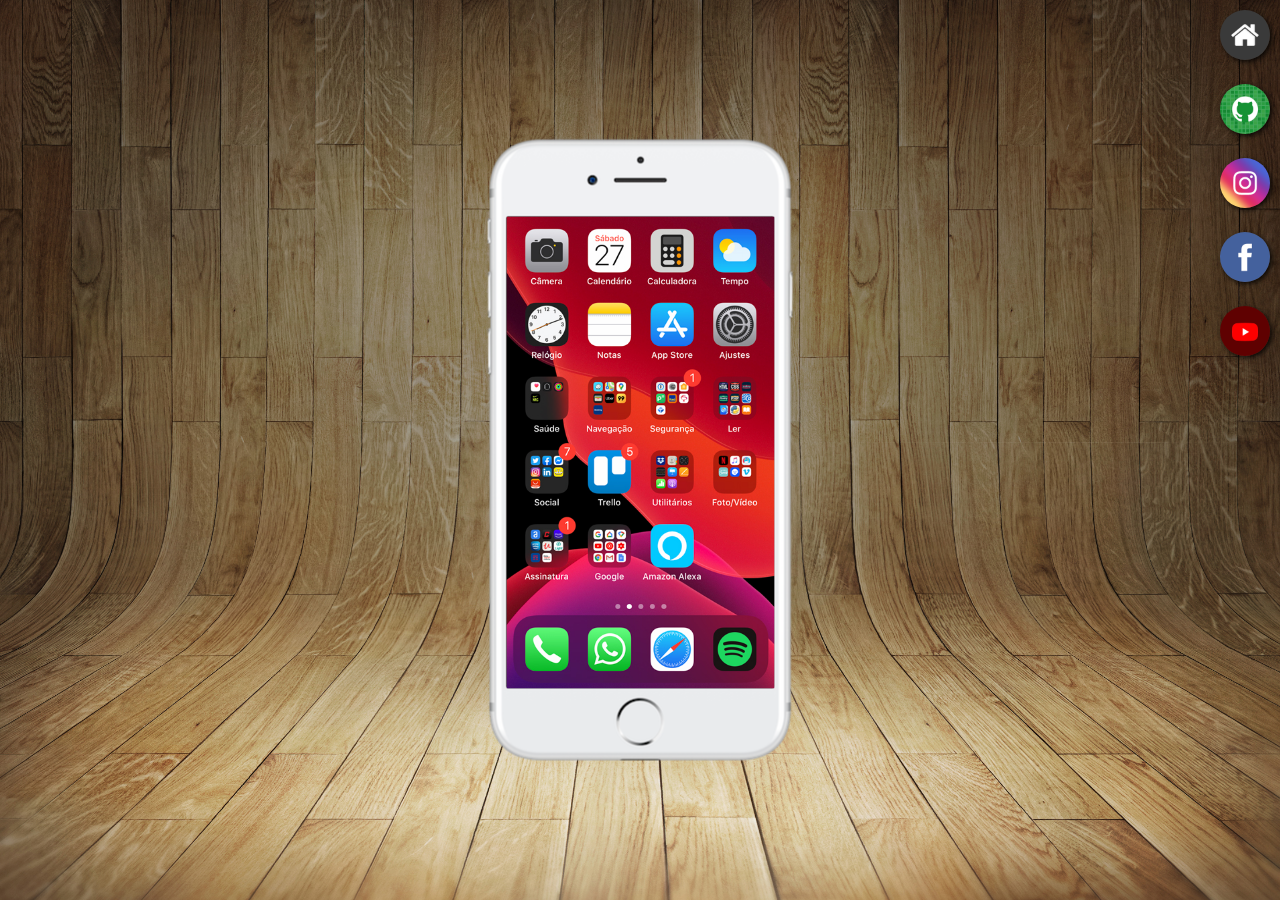
==== index.html @ c747a86a "meu projeto-portífolio" ====
<!DOCTYPE html>
<html lang="pt-br">
<head>
    <meta charset="UTF-8">
    <meta http-equiv="X-UA-Compatible" content="IE=edge">
    <meta name="viewport" content="width=device-width, initial-scale=1.0">
    <title>Projeto redes sociais</title>
    <link rel="shortcut icon" href="favicon.ico" type="image/x-icon">
    <link rel="stylesheet" href="estilos/style.css">
</head>
<body>
    <main>
        <section id="telefone">
            <iframe src="home.html" id="tela" frameborder="0"></iframe>
        </section>
        <section id="redes-sociais">
            <a href="#"><img src="imagens/logo-home.jpg" alt=""></a><br>
            <a href="#"><img src="imagens/logo-github.jpg" alt=""></a><br>
            <a href="#"><img src="imagens/logo-instagram.jpg" alt=""></a><br>
            <a href="#"><img src="imagens/logo-facebook.jpg" alt=""></a><br>
            <a href="#"><img src="imagens/logo-youtube.jpg" alt=""></a>
        </section>
    </main>
</body>
</html>
---- estilos/style.css ----
@charset "UTF-8";

*{
    margin: 0px;
    padding: 0px;
    font-family: Arial, Helvetica, sans-serif;
}

html, body{
    width: 100vw;
    height: 100vh;
    background-color: black;
}

body{
    background: url('../imagens/fundo-madeira.jpg') no-repeat top center;
    background-size: cover;
    background-attachment: fixed;
    
}

main{
    position: relative;
    height: 100vh;
    
}

section#telefone{
    background: url(../imagens/frame-iphone.png) no-repeat;
    height: 627px;
    width: 311px;
    
    position: absolute;
    top: 50%;
    left: 50%;
    transform: translate(-50%,-50%);
}

iframe#tela{
    position: relative;
    top: 80px;
    left: 22px;
    width: 268px;
    height: 472px;
}

section#redes-sociais{
    text-align: right;
}

section#redes-sociais img{
    width: 50px;
    margin: 10px;
    box-shadow: 2px 2px 5px rgba(0, 0, 0, 0.822);
    border-radius: 50%;
    box-sizing: border-box;
}

section#redes-sociais img:hover{
    border: 2px solid white;
    transform: translate(-4px, 4px);
    transition: transform .2s;
}
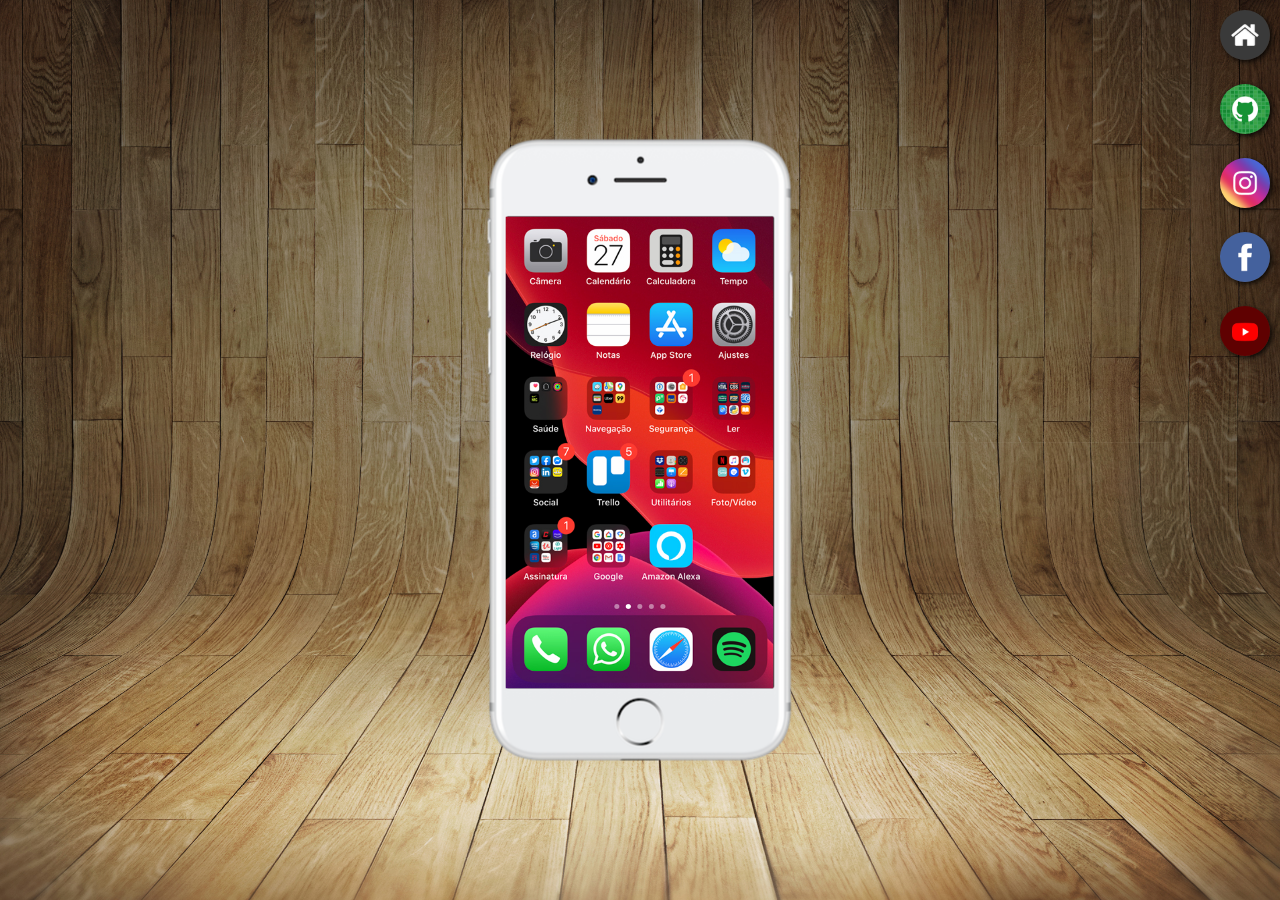
==== commit ba979bd3: "finalizado projeto" ====
--- a/index.html
+++ b/index.html
@@ -11,14 +11,16 @@
 <body>
     <main>
         <section id="telefone">
-            <iframe src="home.html" id="tela" frameborder="0"></iframe>
+            <iframe src="home.html" name="tela" id="tela"  frameborder="0">
+                Seu navegador não é compatível com isso.       
+            </iframe>
         </section>
         <section id="redes-sociais">
-            <a href="#"><img src="imagens/logo-home.jpg" alt=""></a><br>
-            <a href="#"><img src="imagens/logo-github.jpg" alt=""></a><br>
-            <a href="#"><img src="imagens/logo-instagram.jpg" alt=""></a><br>
-            <a href="#"><img src="imagens/logo-facebook.jpg" alt=""></a><br>
-            <a href="#"><img src="imagens/logo-youtube.jpg" alt=""></a>
+            <a href="home.html" target="tela"><img src="imagens/logo-home.jpg" alt=""></a><br>
+            <a href="github.html" target="tela"><img src="imagens/logo-github.jpg" alt=""></a><br>
+            <a href="instagram.html" target="tela"><img src="imagens/logo-instagram.jpg" alt=""></a><br>
+            <a href="facebook.html" target="tela"><img src="imagens/logo-facebook.jpg" alt=""></a><br>
+            <a href="youtube.html" target="tela"><img src="imagens/logo-youtube.jpg" alt=""></a>
         </section>
     </main>
 </body>
--- a/estilos/style.css
+++ b/estilos/style.css
@@ -39,7 +39,7 @@
 iframe#tela{
     position: relative;
     top: 80px;
-    left: 22px;
+    left: 21px;
     width: 268px;
     height: 472px;
 }
